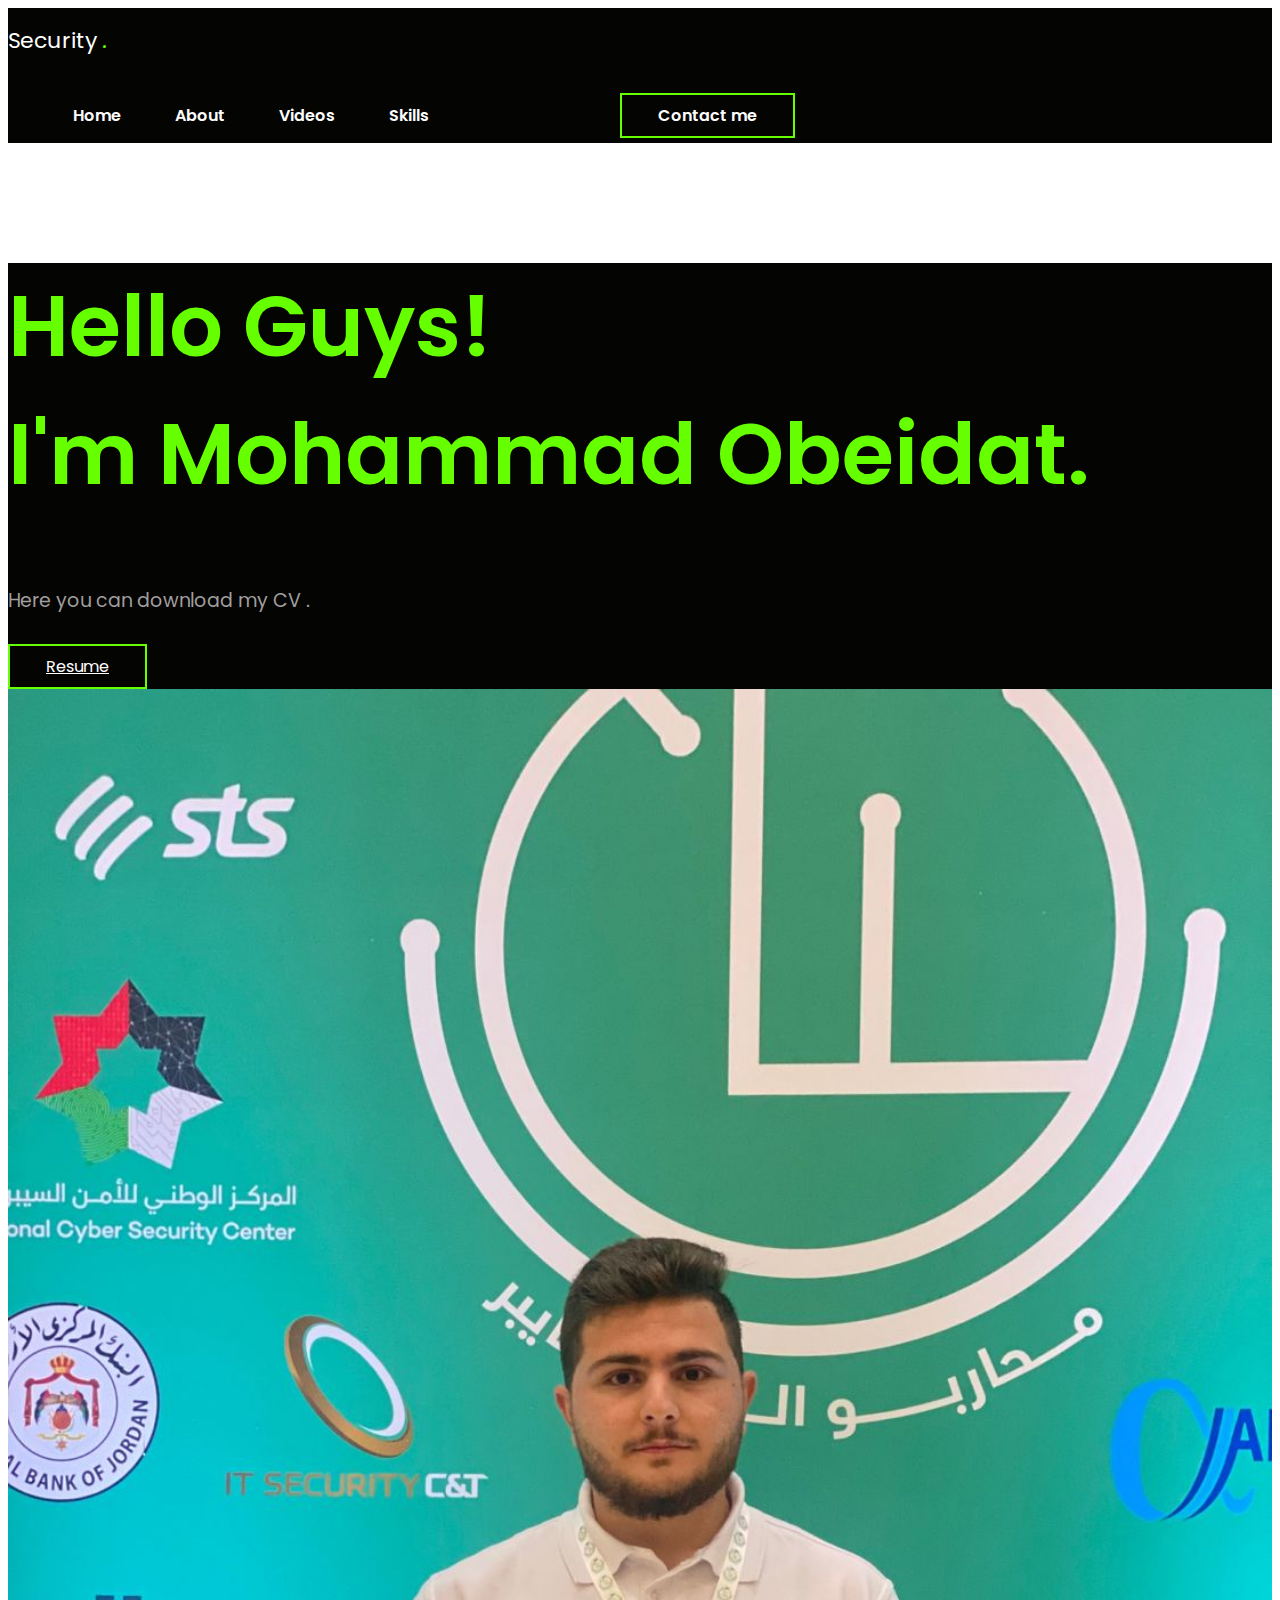
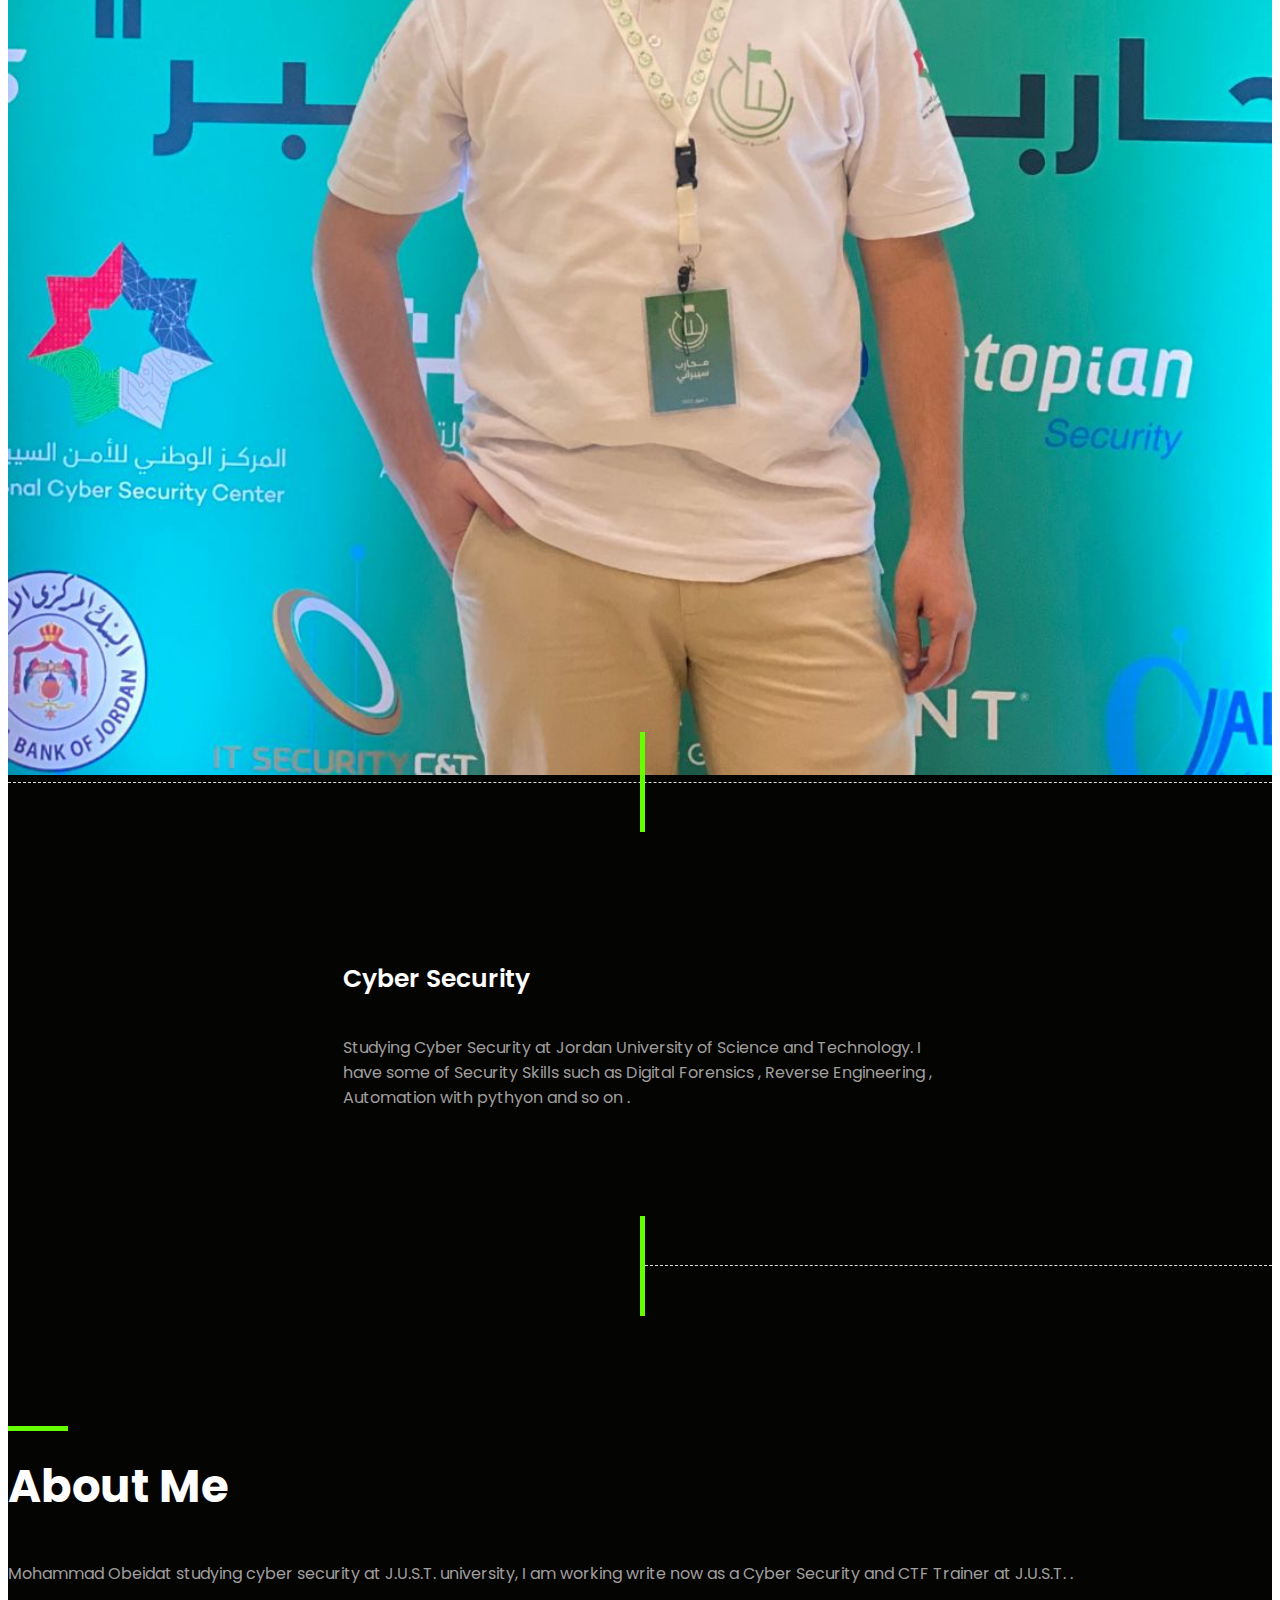
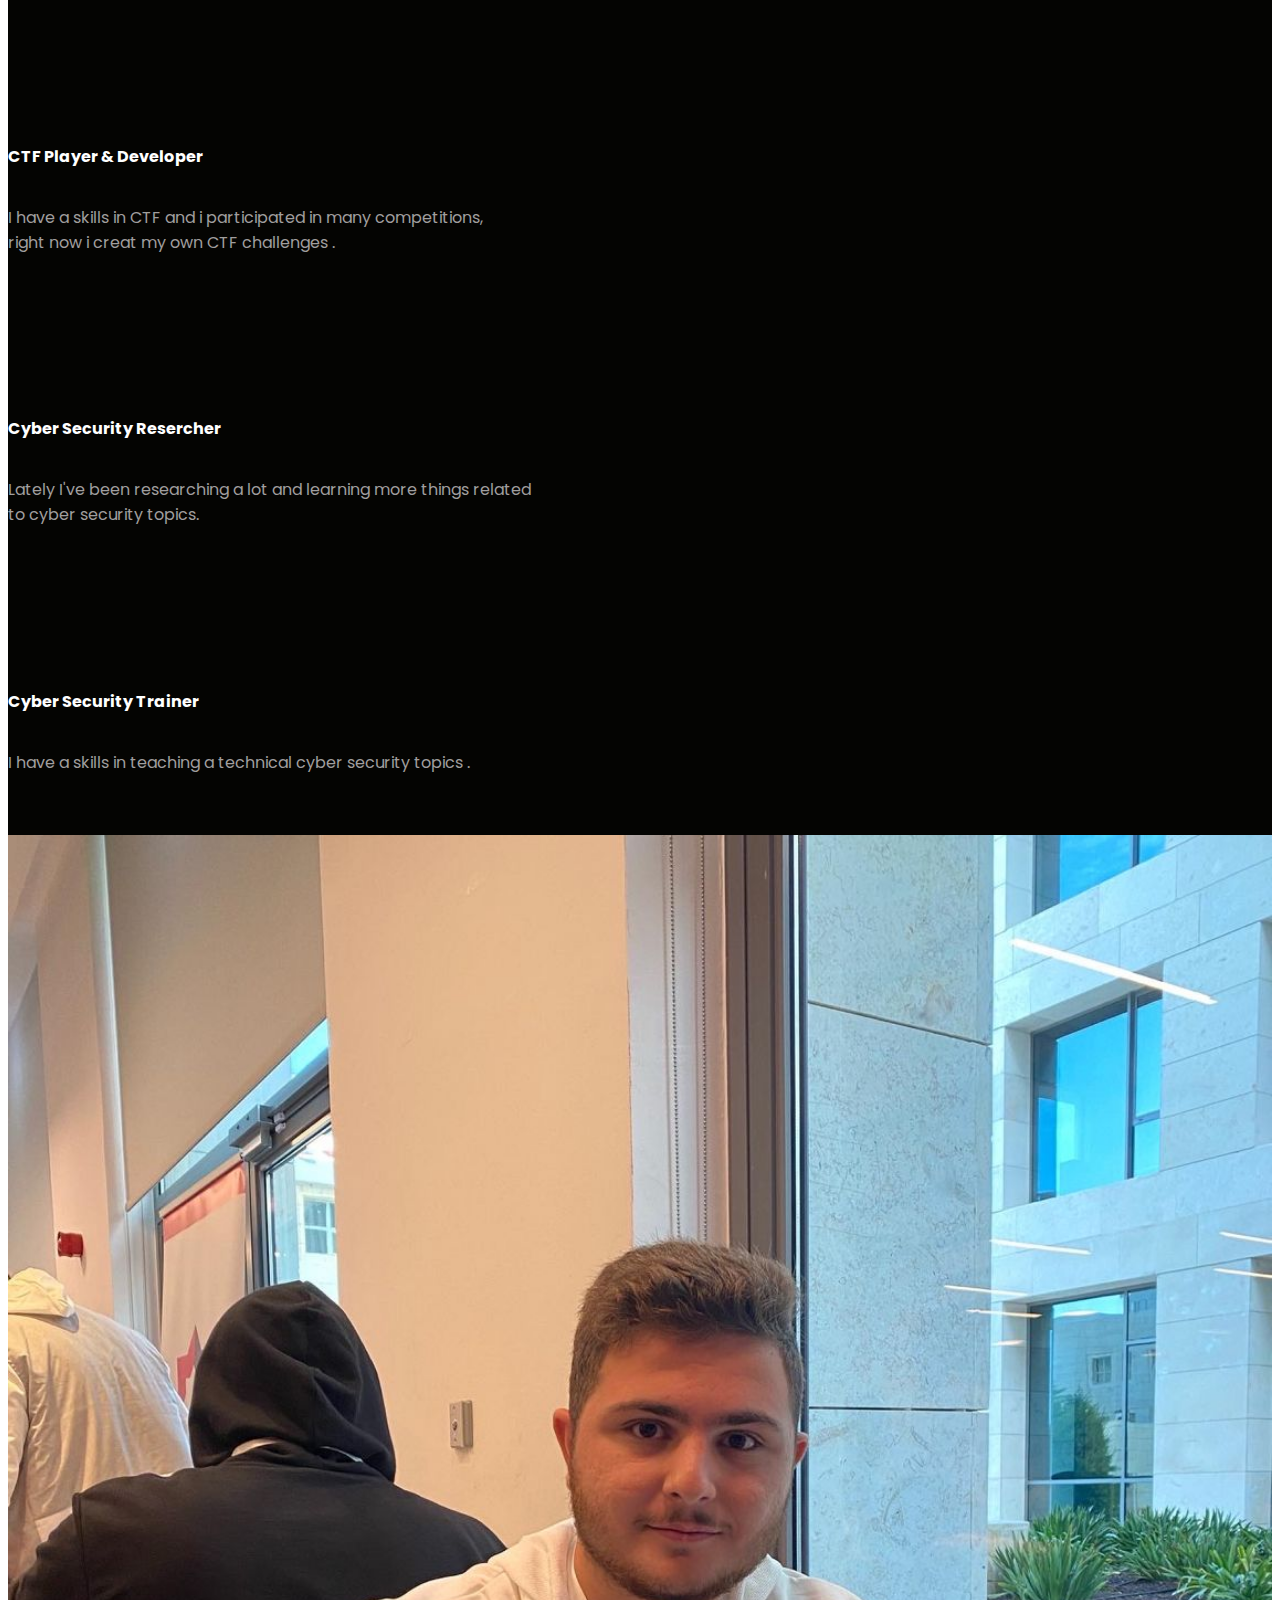
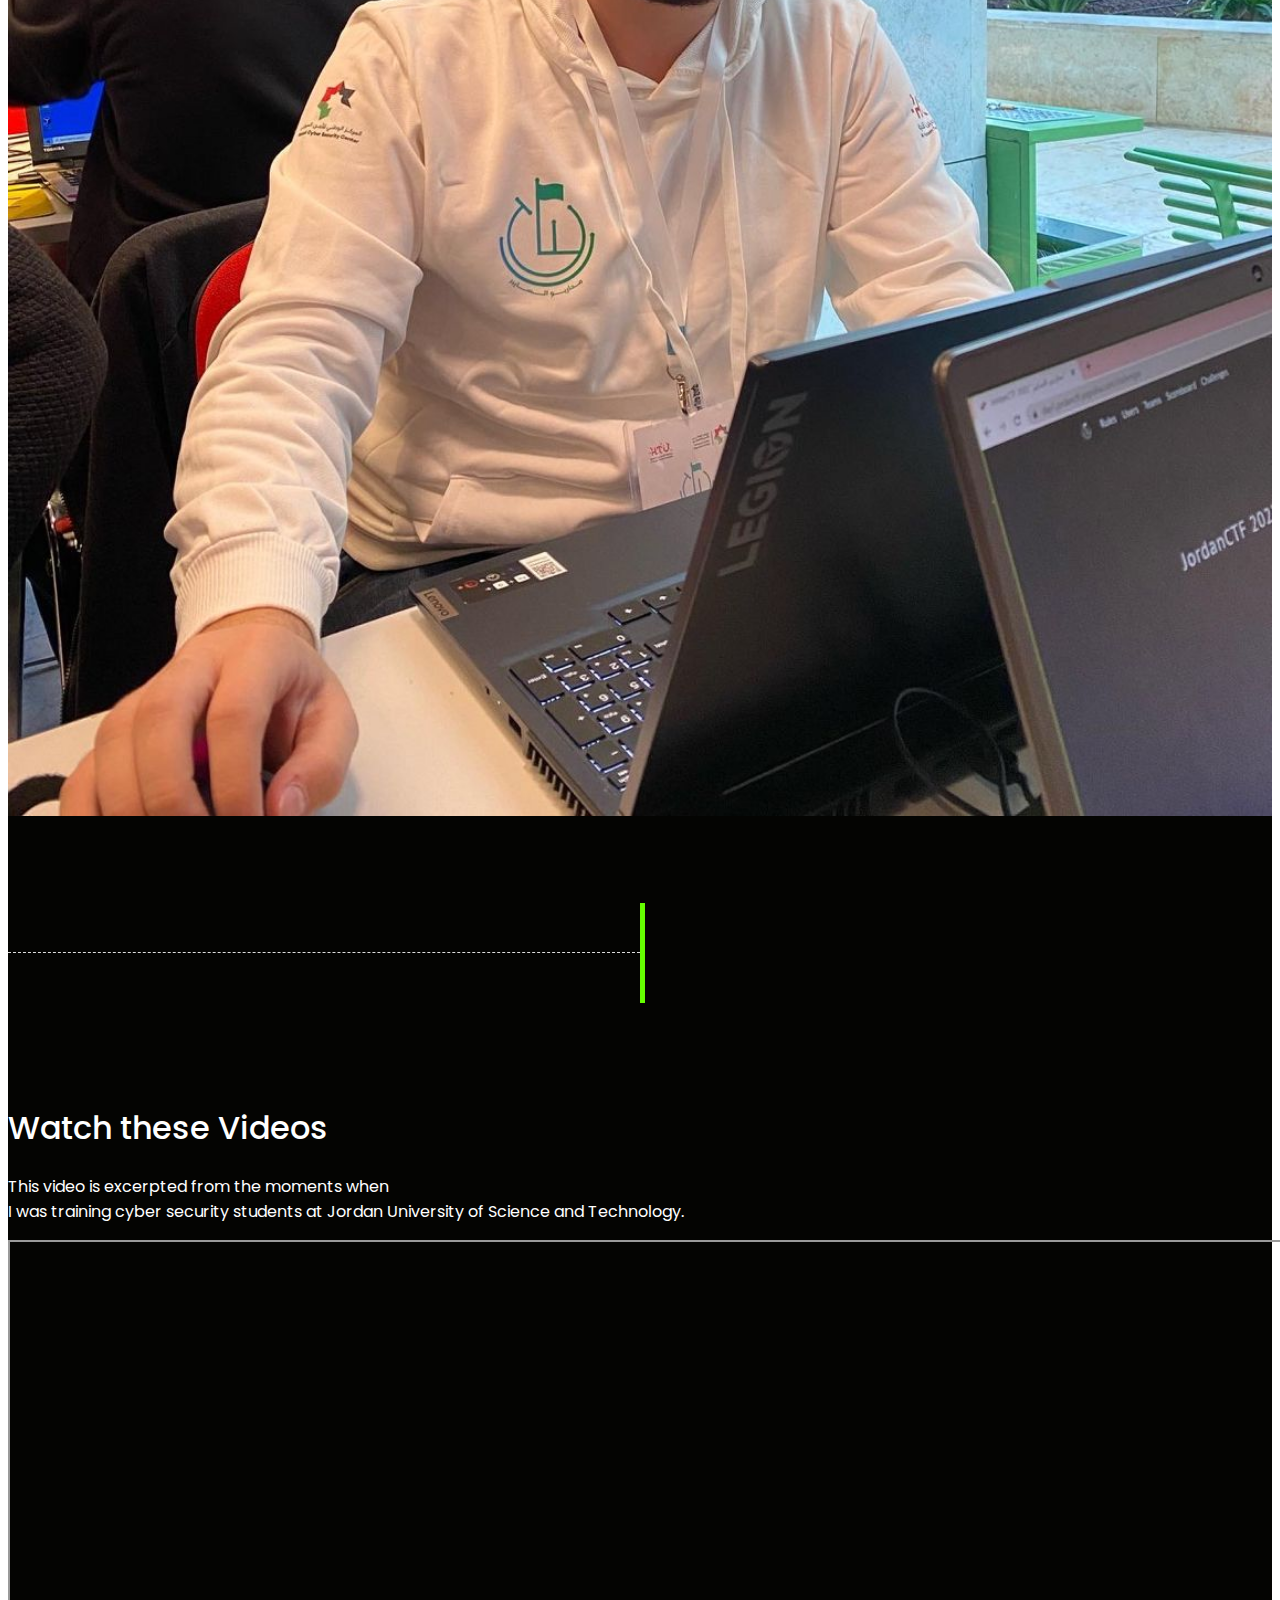
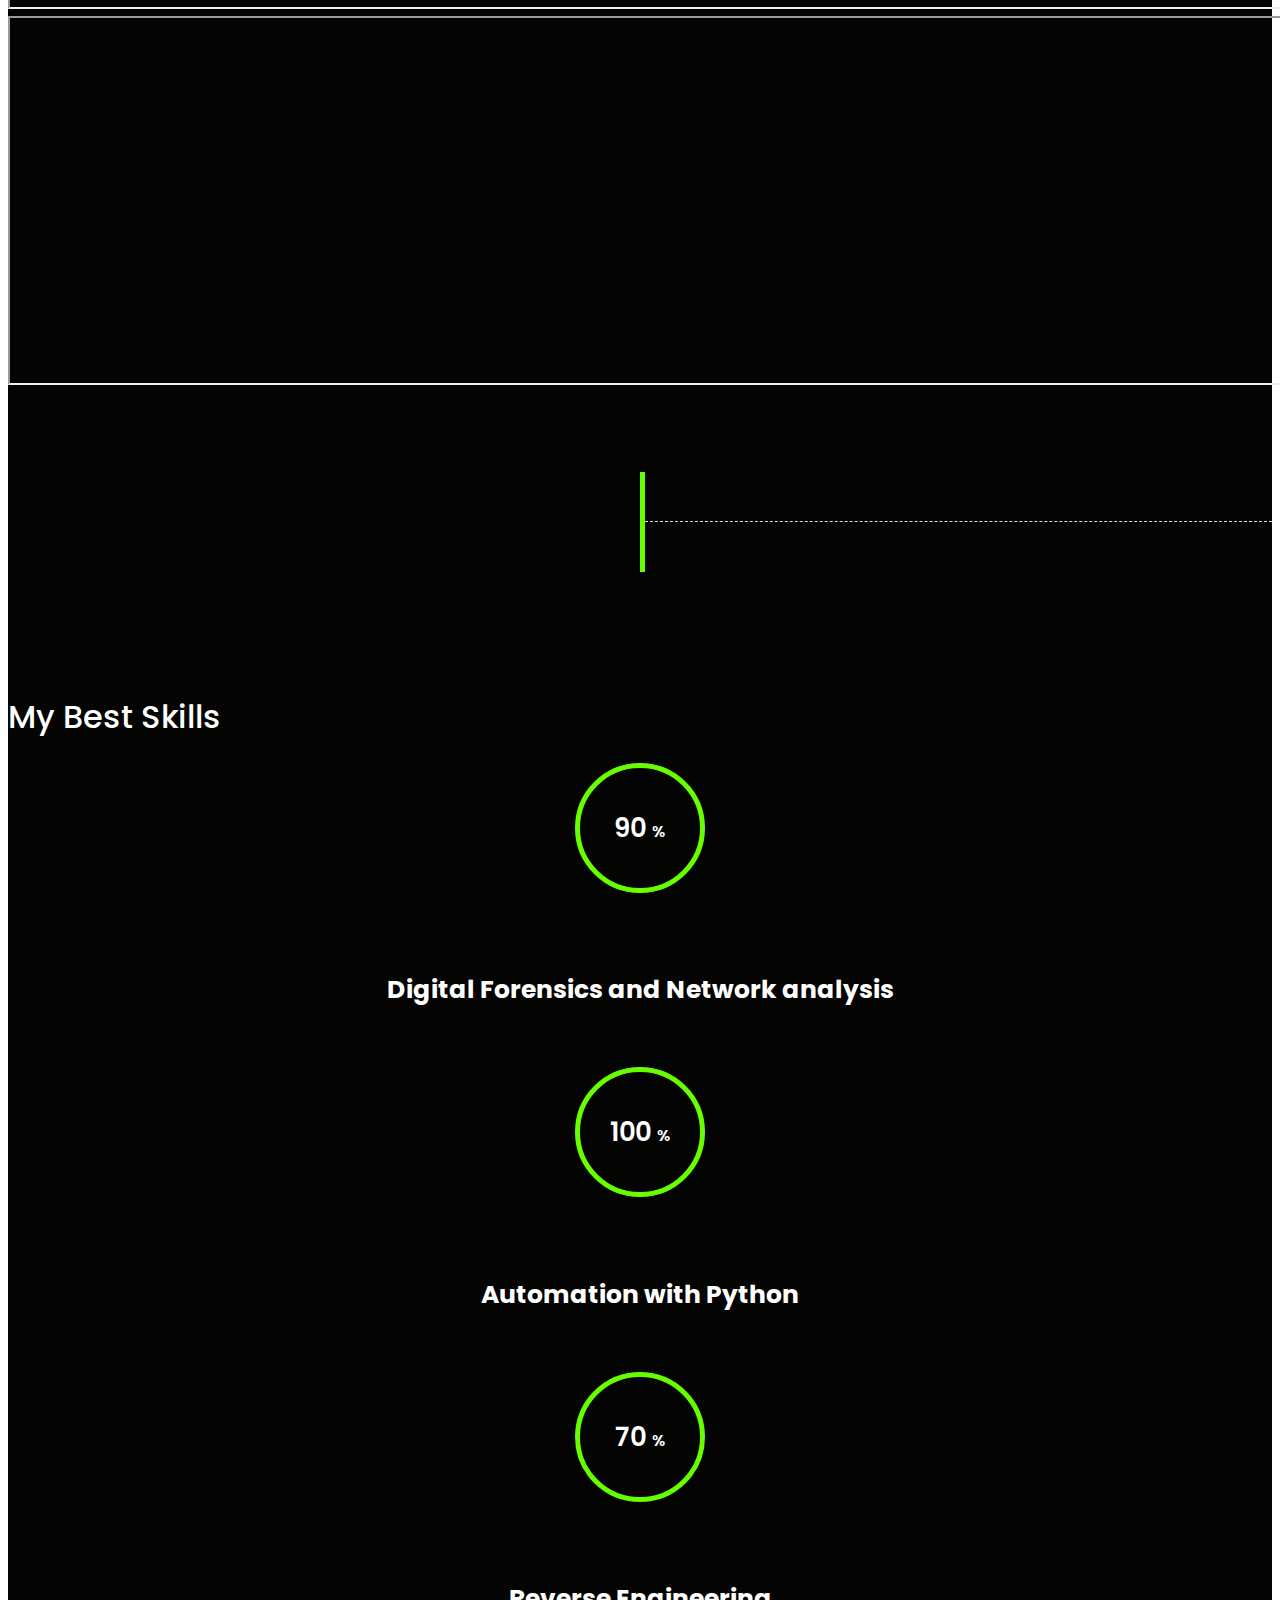
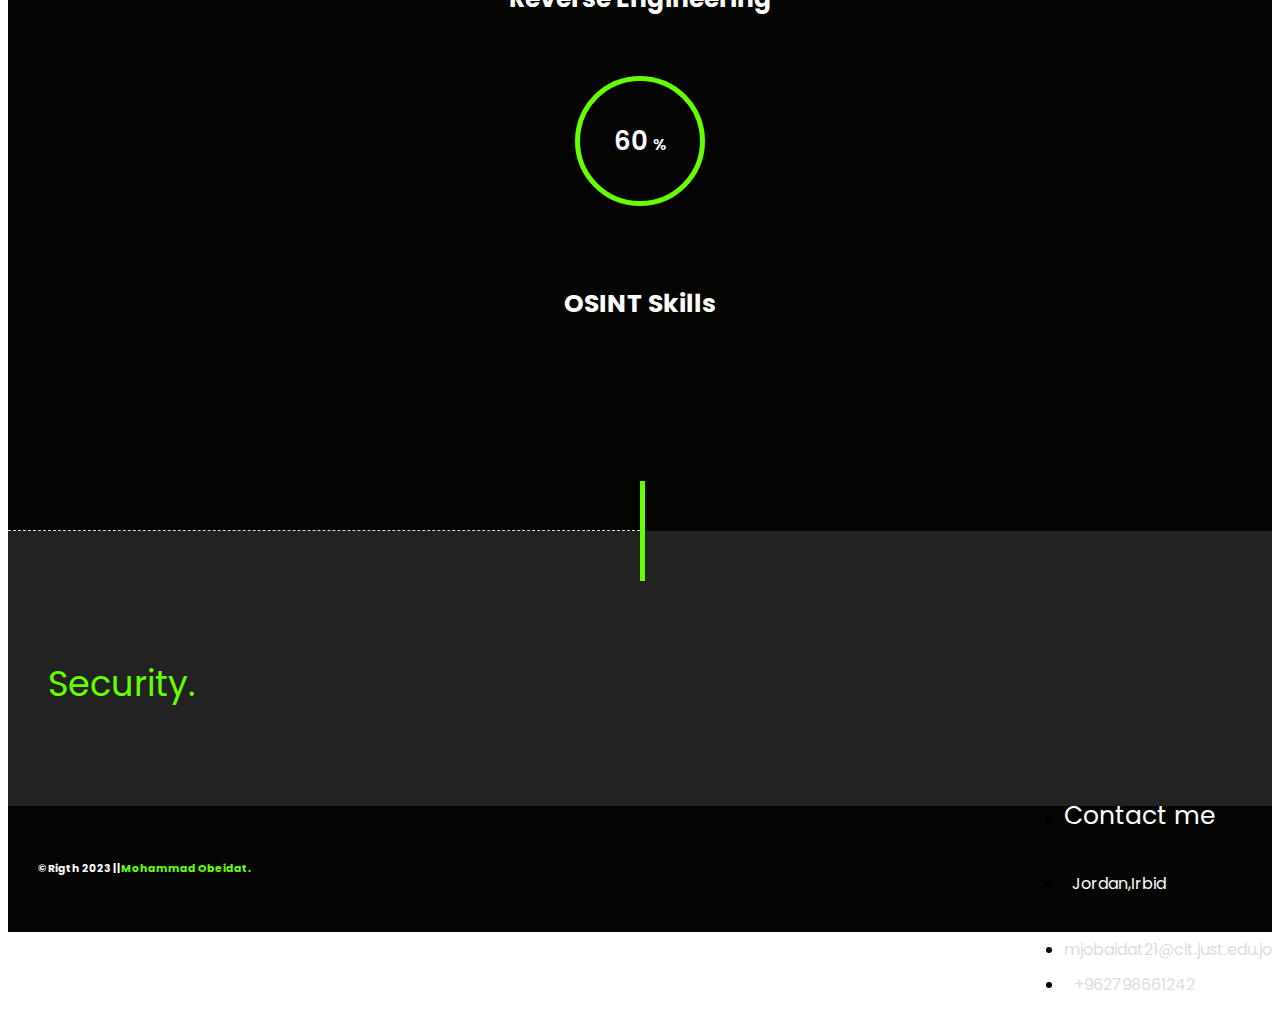
==== My_Prof/index.html @ c14ceedd "Add files via upload" ====
<!doctype html>
<html lang="en">

<head>
    <!-- Required meta tags -->
    <meta charset="utf-8">
    <meta name="viewport" content="width=device-width, initial-scale=1">

    <!-- Bootstrap CSS -->
    <link rel="stylesheet" href="https://stackpath.bootstrapcdn.com/bootstrap/5.0.0-alpha1/css/bootstrap.min.css" integrity="sha384-r4NyP46KrjDleawBgD5tp8Y7UzmLA05oM1iAEQ17CSuDqnUK2+k9luXQOfXJCJ4I" crossorigin="anonymous">
    <!-- foogle font  -->
    <link href="https://fonts.googleapis.com/css2?family=Poppins:ital,wght@0,200;0,300;0,400;0,500;0,600;0,700;0,800;0,900;1,200;1,300;1,400;1,500;1,600;1,700;1,800&display=swap" rel="stylesheet">
    <!-- font awesome -->
    <link rel="stylesheet" href="https://pro.fontawesome.com/releases/v5.10.0/css/all.css" integrity="sha384-AYmEC3Yw5cVb3ZcuHtOA93w35dYTsvhLPVnYs9eStHfGJvOvKxVfELGroGkvsg+p" crossorigin="anonymous" />



    <!-- custom link -->
    <link rel="stylesheet" href="style.css">
    <title>Mo.profile</title>

</head>

<body>
    <!-- header -->
    <header class="sticky-top">
        <div class="container header">
            <div class="row">
                <div class="col d-flex justify-content-between">
                    <!-- nav brand  -->
                    <div class="nav-logo"> <a class="logo" href="#"> Security <i>.</i></a></div>
                    <!-- nav items  -->
                    <div class="header-menu  ">
                        <ul class="menu-items items">
                            <li><a href="#1">Home</a></li>
                            <li><a href="#2">About</a></li>
                            <li><a href="#3">Videos </a></i>
                            <li><a href="#4">Skills </a></i>
                               
                            </li>
        
                            <li> <a href="https://www.facebook.com/mohammad.jihad.560/"><i class="fab fa-facebook" aria-hidden="true"></i></a> </li>
                            <li> <a href="https://www.linkedin.com/in/mohammad-obeidat-5a5a28229/"><i class="fab fa-linkedin" aria-hidden="true"></i></a> </li>
                            <li><a href="https://www.instagram.com/m7mmd_obeidat03/"><i class="fab fa-instagram" aria-hidden="true"></i></a></li>
                            <li> <a class="btn hd-btn btn-outline-dark" href="#5">Contact me</a></li>
                        </ul>
                    </div>
                </div>
            </div>
        </div>
    </header>

    <!-- banner section  -->
    <section class=" banner">
        <div class="container">
            <div class="row" id="1">
                <div class="col-lg-8">
                    <div class="banner-title">
                        <h1>Hello Guys! <br>I'm Mohammad Obeidat.</h1>
                        <p>Here you can download my CV . <br></p>
                        <a class="btn btn-outline-dark hd-btn" href="Obeidat.pdf">Resume</a>
                    </div>
                </div>
                <div class="col-lg-4">
                    <div class="banner-img">
                        <img src="MO.NCSC.jpg" alt="">
                    </div>
                </div>
            </div>
        </div>
    </section>

    <!-- features  -->
    <section class="section-1">
        <div class="container">

            <div class="row">
                
                </div>
                <div class="col-lg-4 " style="margin: auto;width: 50%;padding: 10px;">
                    <div class="features-item text-center">
                        <div class="frs-icon">
                            <span><i class="fas fa-lock"></i></span>
                        </div>
                        <div class="features-cocntent">
                            <h3>Cyber Security</h3>
                            <p>Studying Cyber Security at Jordan University of Science and Technology. I have some of Security Skills such as Digital Forensics , Reverse Engineering , Automation with pythyon and so on .</p>
                        </div>
                    </div>
                </div>
            </div>

        </div>
    </section>
    <!-- About images  -->
    <section class="section-2">
        <div class="container">
            <div class="row">
                <div class="col-lg-6">
                    <div class="about-content">
                        <div class="about-title" id="2">
                            <h1>About Me</h1>
                            <p>Mohammad Obeidat studying cyber security at J.U.S.T. university, I am working write now as a Cyber Security and CTF Trainer at J.U.S.T.  .</p>
                        </div>
                        <div class="about-intro">
                            <div class="about-intro-item">
                                <div class="intro-icon float-left">
                                    <span><i class="fas fab fa-flag"></i></span>
                                </div>
                                <h4>CTF Player & Developer </h4>
                                <p>I have a skills in CTF and i participated in many competitions,  <br>right now i creat my own CTF challenges .</p>
                            </div>
                            <div class="about-intro-item">
                                <div class="intro-icon float-left">
                                    <span><i class="fas fab fa-search "></i></span>
                                </div>
                                <h4>Cyber Security Resercher</h4>
                                <p>Lately I've been researching a lot and learning more things related   <br>to cyber security topics.</p>
                            </div>
                            <div class="about-intro-item">
                                <div class="intro-icon float-left">
                                    <span><i class="fas fab fa-chalkboard-teacher"></i></span>
                                </div>
                                <h4>Cyber Security Trainer </h4>
                                <p>I have a skills in teaching a technical cyber security topics .<br></p>
                            </div>
                        </div>
                    </div>

                </div>
                <div class="col-lg-6">
                    <div class="about-img">
                        <img src="AboutMe_pic.jpg" alt="">
                    </div>
                </div>
            </div>
        </div>
    </section>

    <!-- About video  -->
    <section class="section-3">
        <div class="container">
            <div class="row">
                <div class="col-lg-12">
                    <div class="video-title text-center pb-5">
                        <h1 class="display-5 pb-3" id="3">Watch these Videos</h1>
                        <p>This video is excerpted from the moments when  <br> I was training cyber security students at Jordan University of Science and Technology.</p>
                    </div>
                </div>
                <div class="col-lg-12">
                    
                        <iframe  width="220" height="345" src="https://www.youtube.com/embed/_9OHmGnjV7Y" style="margin: auto;width: 100%;padding: 10px;">
                        </iframe>
                        <br>
                        
                        <iframe  width="220" height="345" src="https://www.youtube.com/embed/iQI8S6s0uZU"style="margin: auto;width: 100%;padding: 10px;" >
                        </iframe>
                        
            
                    </div>
                </div>
            </div>
        </div>
    </section>

    <!-- My skills -->
    <section class="section-4">
        <div class="container">
            <div class="row">
                <div class="col">
                    <div class="skill-title text-center">
                        <h1 class="display-5 pb-3"id="4">My Best Skills</h1>
                       
                    </div>
                </div>
                <div class="row">
                    <div class="col">
                        <div class="skills-items pt-5 d-flex">
                            <div class="item-box">
                                <div class="count-item">
                                    <span>90 <span>%</span></span>
                                </div>
                                <h6>Digital Forensics and Network analysis</h6>
                            </div>
                            <div class="item-box">
                                <div class="count-item">
                                    <span>100 <span>%</span></span>
                                </div>
                                <h6>Automation with Python</h6>
                            </div>
                            <div class="item-box">
                                <div class="count-item">
                                    <span>70 <span>%</span></span>
                                </div>
                                <h6>Reverse Engineering</h6>
                            </div>
                            <div class="item-box">
                                <div class="count-item">
                                    <span>60 <span>%</span></span>
                                </div>
                                <h6>OSINT Skills</h6>
                            </div>
                        </div>
                    </div>
                </div>
            </div>
        </div>
    </section>

    
    <!-- footer  -->
    <section class="section-10" id="5">
        <div class="container">
            <div class="row">
                <div class="col-lg-3">
                    <div class="social-link">
                        <ul>
                            <li>Security.</li>
                            
                            <li>
                                <ul class="d-flex">
                                    <a href="https://www.facebook.com/mohammad.jihad.560/"><li><i class="fab fa-facebook" aria-hidden="true"></i></li></a>
                                    <a href="https://www.instagram.com/m7mmd_obeidat03/"><li><i class="fab fa-instagram" aria-hidden="true"></i></li></a>
                                    <a href="https://www.linkedin.com/in/mohammad-obeidat-5a5a28229/"><li><i class="fab fa-linkedin" aria-hidden="true"></i></li></a>
                                </ul>
                            </li>
                        </ul>
                    </div>
                </div>
                <div class="col-lg-3" style="float:right;margin-top: 5px;">
                    <div class="touch-link">
                        <ul>
                            <li><a href="#">Contact me</a></li>
                            <li>
                                <div class="location">
                                    <div class="icon"><span><i class="fas fa-location-arrow"></i></span></div>
                                    <div class="location-content">
                                        <p>Jordan,Irbid</p>
                                    </div>
                                </div>
                            </li>
                            <li>
                                <div class="email">
                                    <div class="icon"><span><i class="far fa-envelope"></i></span></div>
                                    <div class="email-content">
                                        <a href="mailto:mjobaidat21@cit.just.edu.jo">mjobaidat21@cit.just.edu.jo</a>
                                    </div>
                                </div>
                            </li>
                            <li>
                                <div class="call">
                                    <div class="icon"><span><i class="fas fa-phone-volume"></i></span></div>
                                    <div class="call-content">
                                        <a href="tel:+962798661242">+962798661242</a>
                                    </div>
                                </div>
                            </li>
                        </ul>
                    </div>
                </div>
                
                </div>
                
                </div>
            </div>
        </div>
    </section>

    <section class="section-11">
        <div class="container">
            <div class="row">
                <div class="col">
                    <div class="footer-title text-center">
                        <h6>©Rigth 2023 ||<span>Mohammad Obeidat.</span> </h6>
                    </div>
                </div>
            </div>
        </div>
    </section>

    <!-- Optional JavaScript -->
    <!-- Popper.js first, then Bootstrap JS -->
    <script src="https://cdn.jsdelivr.net/npm/popper.js@1.16.0/dist/umd/popper.min.js" integrity="sha384-Q6E9RHvbIyZFJoft+2mJbHaEWldlvI9IOYy5n3zV9zzTtmI3UksdQRVvoxMfooAo" crossorigin="anonymous"></script>
    <script src="https://stackpath.bootstrapcdn.com/bootstrap/5.0.0-alpha1/js/bootstrap.min.js" integrity="sha384-oesi62hOLfzrys4LxRF63OJCXdXDipiYWBnvTl9Y9/TRlw5xlKIEHpNyvvDShgf/" crossorigin="anonymous"></script>
</body>

</html>
---- My_Prof/style.css ----
body,
h1,
h2,
h3,
h4,
h5,
h6,
p,
span,
a {
    font-family: 'Poppins', sans-serif;
}

h1,
h2,
h3,
h4,
h5,
h6 {
    color: #fff !important;
}

p,
span {
    color: #a09e9e;
}

.font-color {
    color: #65FF00;
    color: #ceff1a;
    background: #040402;
}

img {
    width: 100%;
}
/* header  */

header {
    background: #040402;
}

.nav-logo {}

.logo {
    padding: 15px 0;
    display: inline-block;
    font-size: 22px;
    color: #fff;
    text-decoration: none;
}

.logo i {
    color: #65FF00;
    font-size: 23px;
    display: inline-block;
}

.logo:hover {
    color: #fff !important;
}

a.navnbar-brand {}

.header-menu {}

.header-menu ul {
    list-style: none;
    margin-bottom: 0;
}

.header-menu ul li {
    display: inline;
    position: relative;
}

.header-menu ul li a {
    text-decoration: none;
    display: inline-block;
    padding: 15px 25px;
    font-size: 16px;
    font-weight: 600;
    color: #fff;
    transition: .5s;
}

.header-menu ul li a:hover {
    color: #65FF00;
}

.header-menu ul li:hover ul {
    opacity: 1;
    visibility: visible;
}

.header-menu ul li ul {
    position: absolute;
    top: 210%;
    left: 0px;
    width: 260px;
    background: #111;
    padding: 0;
    opacity: 0;
    visibility: hidden;
    transition: .5s;
}

.header-menu ul li .drop-menu li {}

.header-menu ul li .drop-menu li a {
    padding: 12px 29px;
    display: block;
}

.header-menu ul li :nth-last-child() a {}

.hd-btn {
    display: inline-block !important;
    padding: 8px 36px !important;
    border: 2px solid #65FF00 !important;
    border-color: #65FF00;
    color: #fff !important;
    font-size: 16px !important;
    transition: .5s;
}

.hd-btn:hover {
    background: #65FF00 !important;
    color: #fff !important;
    border: 2px solid #65FF00 !important;
}
/* banner section  */

.banner {
    background: #040402;
    border-bottom: 1px dashed #ddd;
    position: relative;
}

.banner::after {
    content: "";
    width: 5px;
    height: 100px;
    position: absolute;
    bottom: -50px;
    left: 50%;
    background: #65ff00;
    z-index: 1;
}

.banner-title {
    margin-top: 120px;
}

.banner-title h1 {
    color: #65FF00 !important;
    font-size: 85px;
    font-weight: 600;
}

.banner-title p {
    padding: 10px 0;
    color: #a09e9e;
    font-size: 19px;
}
/* features  */

.section-1 {
    padding: 130px 0;
    background: #040402;
    position: relative;
}

.section-1::before {
    content: "";
    position: absolute;
    bottom: 0;
    right: 0;
    width: 50%;
    height: 1px;
    border-bottom: 1px dashed #ddd;
}

.section-1::after {
    content: "";
    width: 5px;
    height: 100px;
    position: absolute;
    bottom: -50px;
    left: 50%;
    background: #65ff00;
    z-index: 1;
}

.features-item {
    margin: 0 19px;
}

.frs-icon {}

.frs-icon span {
    font-size: 40px;
    color: #65ff00 !important;
}

.features-cocntent {}

.features-cocntent h3 {
    padding: 12px 0;
    color: #ddd;
    font-size: 25px;
    font-weight: 600;
}

.features-cocntent p {
    color: #a09e9e;
}
/* About images  */

.section-2 {
    padding: 130px 0;
    background: #040402;
    position: relative;
}

.about-content {}

.about-title {
    padding-bottom: 40px;
    position: relative;
}

.about-title h1 {
    font-size: 45px;
    padding-top: 27px;
    padding-bottom: 10px;
}

.about-title::before {
    content: "";
    position: absolute;
    top: 0;
    left: 0;
    width: 60px;
    height: 5px;
    background: #65FF00;
}

.section-2::before {
    content: "";
    position: absolute;
    bottom: 0;
    left: 0;
    width: 50%;
    height: 1px;
    border-bottom: 1px dashed #ddd;
}

.section-2::after {
    content: "";
    width: 5px;
    height: 100px;
    position: absolute;
    bottom: -50px;
    left: 50%;
    background: #65ff00;
    z-index: 1;
}

.about-title p {
    color: #a09e9e;
}

.about-intro {}

.about-intro-item {
    margin-bottom: 60px;
}

.intro-icon {
    height: 80px;
    width: 100px;
}

.intro-icon span {
    color: #65ff00 !important;
    font-size: 40px;
}

.about-intro-item h4 {
    padding-bottom: 15px;
}

.about-intro-item p {
    color: #a09e9e;
}
/* About video  */

.section-3 {
    padding: 130px 0;
    background: #040402;
    position: relative;
}

.section-3::before {
    content: "";
    position: absolute;
    bottom: 0;
    right: 0;
    width: 50%;
    height: 1px;
    border-bottom: 1px dashed #ddd;
}

.section-3::after {
    content: "";
    width: 5px;
    height: 100px;
    position: absolute;
    bottom: -50px;
    left: 50%;
    background: #65ff00;
    z-index: 1;
}

.video-title h1 {
    font-weight: 500;
}

.about-video {
    width: 950px;
    margin: auto;
    position: relative;
}

.about-video:hover::before {
    opacity: 1;
    visibility: visible;
}

.about-video::before {
    content: "";
    position: absolute;
    top: 0;
    left: 0;
    width: 100%;
    height: 100%;
    background: #04040273;
    opacity: 0;
    visibility: hidden;
    transition: .5s;
}

.about-video:hover .video-icon span {
    transform: scale(1.6);
}

.about-video img {}

.video-icon {
    text-align: center;
    position: absolute;
    left: 50%;
    top: 40%;
}

.video-icon span {
    font-size: 60px;
    color: #65ff00;
    transform: scale(1.2);
    transition: .5s;
    display: block;
}
/* My skills  */

.section-4 {
    background: #040402;
    padding: 150px 0;
    position: relative;
}

.section-4::before {
    content: "";
    position: absolute;
    bottom: 0;
    left: 0;
    width: 50%;
    height: 1px;
    border-bottom: 1px dashed #ddd;
}

.section-4::after {
    content: "";
    width: 5px;
    height: 100px;
    position: absolute;
    bottom: -50px;
    left: 50%;
    background: #65ff00;
    z-index: 1;
}

.skill-title h1 {
    font-weight: 500;
}

.skills-items {}

.item-box {
    flex: 1;
    text-align: center;
}

.item-box h6 {
    padding-top: 20px;
    font-size: 25px;
}

.count-item {
    width: 120px;
    height: 120px;
    line-height: 120px;
    border-radius: 50%;
    margin: auto;
    border: 5px solid #65ff00;
}

.count-item span {
    font-size: 26px;
    font-weight: 600;
}

.count-item span span {
    font-size: 16px;
}
/* service section  */

.section-5 {
    padding: 130px 0;
    background: #040402;
    position: relative;
}

.section-5::before {
    content: "";
    position: absolute;
    bottom: 0;
    right: 0;
    width: 50%;
    height: 1px;
    border-bottom: 1px dashed #ddd;
}

.section-5::after {
    content: "";
    width: 5px;
    height: 100px;
    position: absolute;
    bottom: -50px;
    left: 50%;
    background: #65ff00;
    z-index: 1;
}

.service-box {
    text-align: center;
    background: #111;
    margin-top: 50px;
    padding: 10px 0;
    transition: .5s;
}

.service-box:hover {
    background: #65FF00;
    transform: translateY(-15px);
}

.service-box:hover .service-icon span,
p,
span {
    color: #fff;
}

.service-box:hover::before {
    opacity: 0;
}

.service-box:hover::after {
    opacity: 0;
}

.top-bar {
    position: relative;
}

.top-bar::before {
    content: "";
    position: absolute;
    top: -8px;
    left: 0;
    width: 50%;
    height: 8px;
    background: #65FF00;
    transition: .5s;
}

.top-bar::after {
    content: "";
    position: absolute;
    top: -8px;
    left: -8px;
    width: 8px;
    height: 50%;
    background: #65FF00;
    transition: .5s;
}

.bottom-bar {
    position: relative;
}

.bottom-bar::before {
    content: "";
    position: absolute;
    bottom: -8px;
    right: 0;
    width: 50%;
    height: 8px;
    background: #65FF00;
    transition: .5s;
}

.bottom-bar::after {
    content: "";
    position: absolute;
    bottom: -8px;
    right: -8px;
    width: 8px;
    height: 50%;
    background: #65FF00;
    transition: .5s;
}

.service-box .service-icon span {
    padding: 13px 0;
    display: block;
    font-size: 40px;
    color: #65ff00;
}

.service-box h3 {
    padding-bottom: 20px;
}

.service-box span {
    padding: 10px 0;
    display: block;
    font-size: 25px;
}
/* our portfolio  */

.section-6 {
    padding: 130px 0;
    background: #040402;
    position: relative;
}

.section-6::before {
    content: "";
    position: absolute;
    bottom: 0;
    left: 0;
    width: 50%;
    height: 1px;
    border-bottom: 1px dashed #ddd;
}

.section-6::after {
    content: "";
    width: 5px;
    height: 100px;
    position: absolute;
    bottom: -50px;
    left: 50%;
    background: #65ff00;
    z-index: 1;
}

.protfolio-items {
    text-align: center;
    background: #111;
    transition: .5s;
    padding-top: 25px;
    padding-bottom: 40px;
}

.protfolio-items:hover {
    background: #65FF00;
    transform: translateY(-12px);
}

.protfolio-items:hover .portfolio-content p {
    color: #fff;
}

.protfolio-items:hover::before {
    opacity: 0;
}

.protfolio-items:hover::after {
    opacity: 0;
}

.portfolio-content {}

.portfolio-content h3 {}

.portfolio-content p {
    padding: 6px 0;
    color: #a09e9e;
}

.portfolio-img {
    width: 290px;
    margin: auto;
}

.portfolio-img img {}
/* grid section  */

.section-7 {
    padding: 130px 0;
    background: #040402;
    position: relative;
}

.section-7::before {
    content: "";
    position: absolute;
    bottom: 0;
    right: 0;
    width: 50%;
    height: 1px;
    border-bottom: 1px dashed #ddd;
}

.section-7::after {
    content: "";
    width: 5px;
    height: 100px;
    position: absolute;
    bottom: -50px;
    left: 50%;
    background: #65ff00;
    z-index: 1;
}

.grid-title {}

.grid-title h1 {}

.grid-title ul {
    list-style: none;
    margin-top: 25px;
}

.grid-title ul li {
    display: inline-block;
    color: #a09e9e;
    padding: 10px 20px;
    font-size: 20px;
    transition: .5s;
    cursor: pointer;
}

.grid-title ul li:hover {
    color: #fff;
}

.grid-img {
    position: relative;
    margin-bottom: 50px !important;
}

.grid-img:hover .grid-content {
    opacity: 1;
    visibility: visible;
}

.grid-content {
    position: absolute;
    top: 0;
    left: 0;
    width: 100%;
    height: 100%;
    background: #65ff007d;
    text-align: center;
    transition: .5s;
    opacity: 0;
    visibility: hidden;
}

.grid-content h3 {
    position: absolute;
    top: 230px;
    left: 37px;
    font-size: 25px;
}

.grid-content p {
    position: absolute;
    bottom: 36px;
    left: 17%;
}
/* partneres  */

.section-8 {
    padding: 130px 0;
    background: #040402;
    position: relative;
}

.section-8::before {
    content: "";
    position: absolute;
    bottom: 0;
    left: 0;
    width: 50%;
    height: 1px;
    border-bottom: 1px dashed #ddd;
}

.section-8::after {
    content: "";
    width: 5px;
    height: 100px;
    position: absolute;
    bottom: -50px;
    left: 50%;
    background: #65ff00;
    z-index: 1;
}
/* contact  */

.section-9 {
    padding: 130px 0;
    background: #040402;
}

.contact-content {}

.contact-content ul {
    list-style: none;
    padding: 35px 0 14px 0;
    position: relative;
}

.contact-content ul::before {
    content: "";
    position: absolute;
    width: 100%;
    height: 5px;
    background: #f5e9e940;
    top: -5px;
    left: 0;
}

.contact-content ul li {
    display: inline-block;
    color: #fff;
    padding: 0 25px;
    position: relative;
}

.contact-content ul li::before {
    content: attr(data-number);
    position: absolute;
    top: -57px;
    left: 75px;
    width: 37px;
    height: 37px;
    border-radius: 50%;
    background: #373a35;
    text-align: center;
    line-height: 36px;
    z-index: 1;
    font-size: 20px;
    font-weight: 600;
}

.contact-content ul li:nth-child(1)::before {
    content: attr(data-number);
    position: absolute;
    top: -57px;
    left: 75px;
    width: 37px;
    height: 37px;
    border-radius: 50%;
    background: #65ff00;
    text-align: center;
    line-height: 36px;
    z-index: 1;
    font-size: 20px;
    font-weight: 600;
}

.contact-content ul li:nth-child(1)::after {
    content: "";
    position: absolute;
    width: 100px;
    height: 5px;
    top: -40px;
    left: 0;
    background: #65ff00;
}

.contact-form input {
    margin-bottom: 25px;
    font-size: 15px;
    background: transparent;
    border-color: #9b9494;
}

.contact-form input:focus {
    background: transparent;
    border: 1px solid #ddd;
    box-shadow: none;
}

.contact-img {
    position: relative;
    overflow: hidden;
}

.contact-icon {
    position: absolute;
    width: 100%;
    height: 100%;
    bottom: 0px;
    border-radius: 50%;
    bottom: -252px;
    right: -210px;
    background: #65ff0045;
}

.contact-icon span {
    font-size: 55px;
    display: block;
    position: absolute;
    top: 116px;
    left: 172px;
    color: #65ff00;
}
/* footer  */

.section-10 {
    padding-top: 100px;
    padding-bottom: 50px;
    background: #111111ed;
}

.social-link {}

.social-link ul {
    list-style: none;
}

.social-link ul li {
    color: #ddd;
    padding: 10px 0;
}

.social-link ul li:nth-child(1) {
    font-size: 35px;
    color: #65ff00;
}

.touch-link ul li:nth-child(1) a {
    display: block;
    text-decoration: none;
    color: #fff;
    font-size: 25px;
    padding: 20px 0;
}

.social-link ul li ul {
    padding: 0;
    list-style: none;
}

.social-link ul li ul li {
    color: #65ff00 !important;
    font-size: 25px !important;
    padding: 0 10px;
}

.touch-link {}

.touch-link ul {}

.touch-link ul li {}

.touch-link ul li:nth-child(1) a {
    display: block;
    text-decoration: none;
    color: #fff;
    font-size: 25px;
    padding-bottom: 20px;
}

.touch-link ul li a {}

.location {}

.location .icon {
    float: left;
}

.location .icon span {
    margin-right: 8px;
}

.location-content p {
    transition: .5s;
}

.location-content p:hover {
    color: #65FF00;
}

.email {
    padding-bottom: 10px;
}

.email .icon {
    float: left;
}

.email .icon span {
    margin-right: 10px;
}

.email-content a {
    text-decoration: none;
    color: #ddd;
    transition: .5s;
}

.email-content a:hover {
    color: #65FF00;
}

.call {
    padding-bottom: 19px;
}

.call .icon {
    float: left;
}

.call .icon span {
    margin-right: 10px;
}

.call-content a {
    text-decoration: none;
    color: #ddd;
    transition: .5s;
}

.call-content a:hover {
    color: #65FF00;
}

.service-link {}

.service-link ul {
    list-style: none;
}

.service-link ul li {
    padding-bottom: 10px;
}

.service-link ul li:nth-child(1) a {
    font-size: 26px;
    padding: 14px 0 !important;
    display: block;
}

.service-link ul li a {
    text-decoration: none;
    color: #ddd;
    transition: .5s;
}

.service-link ul li a:hover {
    color: #65FF00;
}

.tag-link {}

.tag-link ul {
    list-style: none;
}

.tag-link ul li {
    padding: 5px 5px;
    display: inline-block;
    border: 1px solid #ddd;
    margin: 5px 2px;
    transition: .5s;
}

.tag-link ul li:nth-child(1) {
    border: none;
    padding: 0;
    margin: 0;
}

.tag-link ul li:nth-child(1):hover {
    border: none;
}

.tag-link ul li:nth-child(1) a {
    font-size: 26px;
    padding: 14px 0 !important;
    display: block;
}

.tag-link ul li a {
    text-decoration: none;
    color: #ddd;
    transition: .5s;
}

.tag-link ul li a:hover {
    color: #65FF00;
}

.tag-link ul li:hover {
    border: 1px solid #65FF00;
}

.section-11 {
    padding: 30px;
    background: #040402;
}

.footer-title h6 {}

.footer-title h6 span {
    color: #65FF00;
}
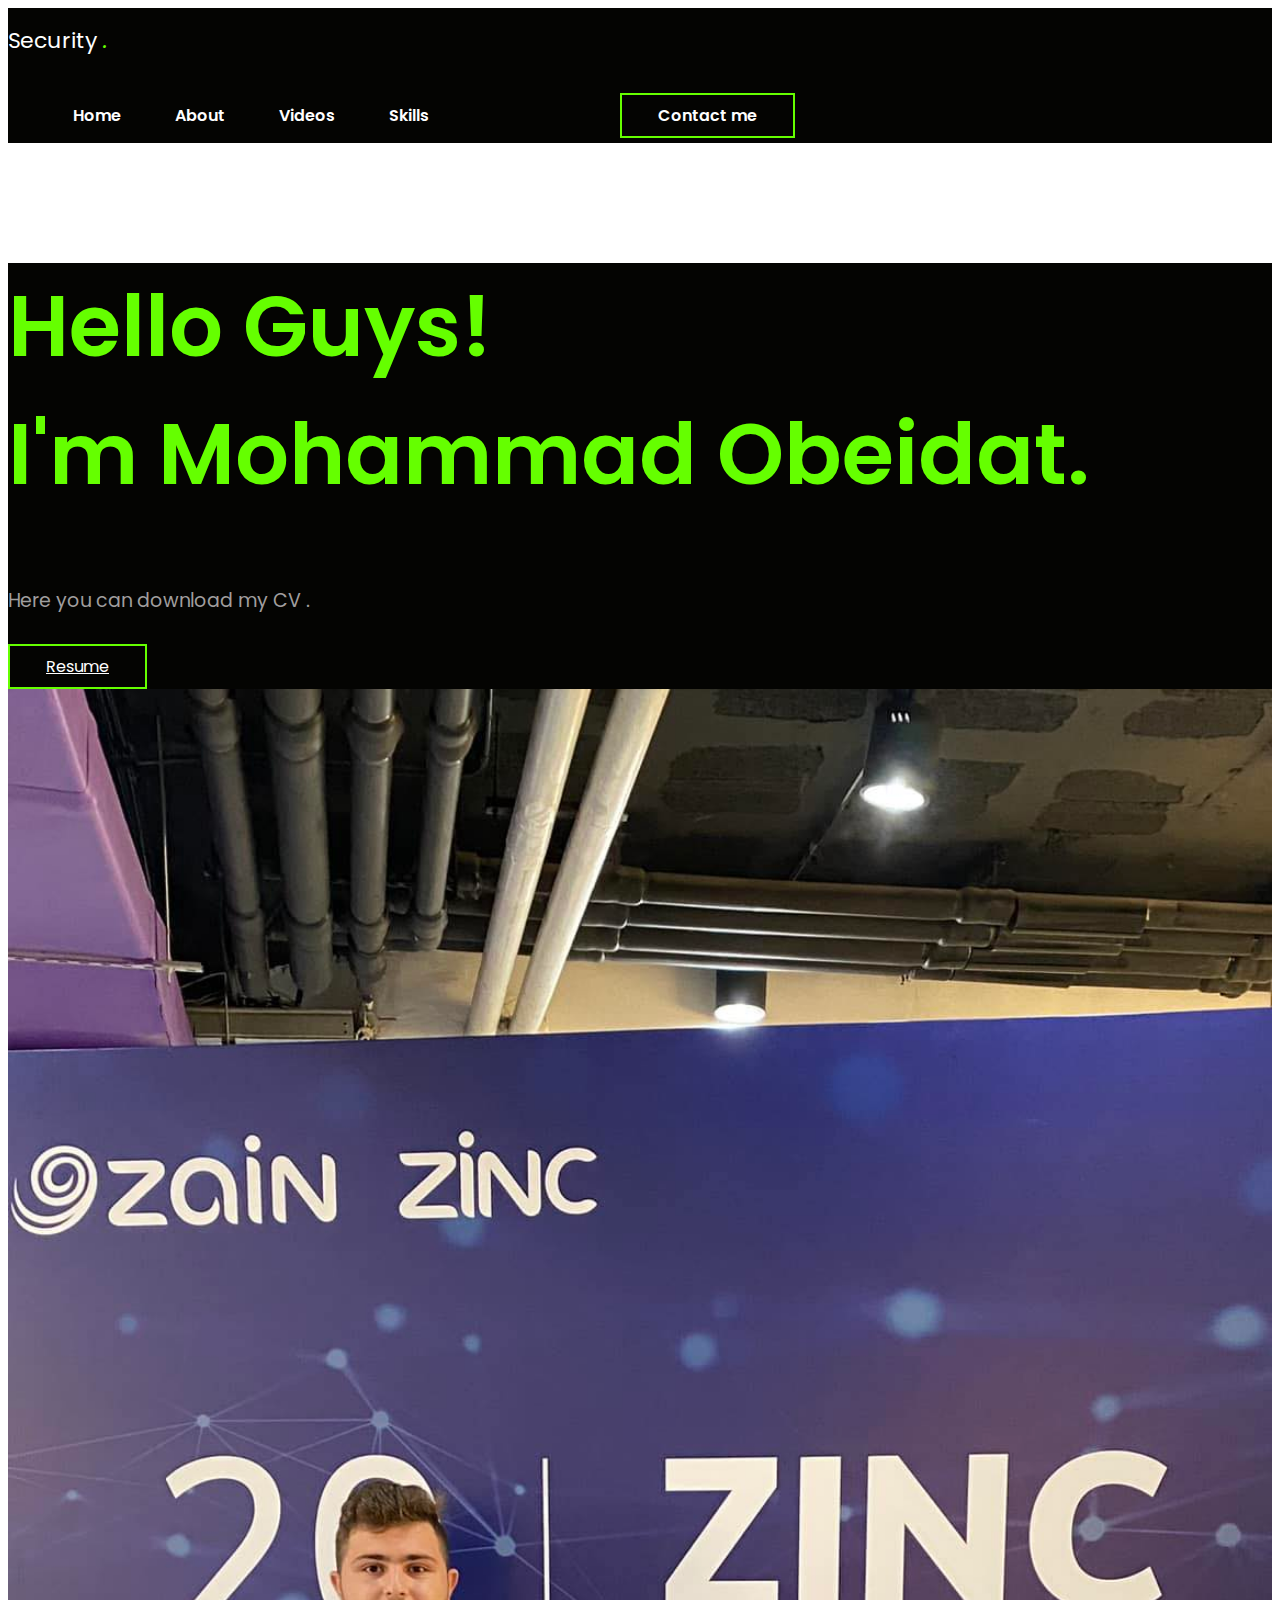
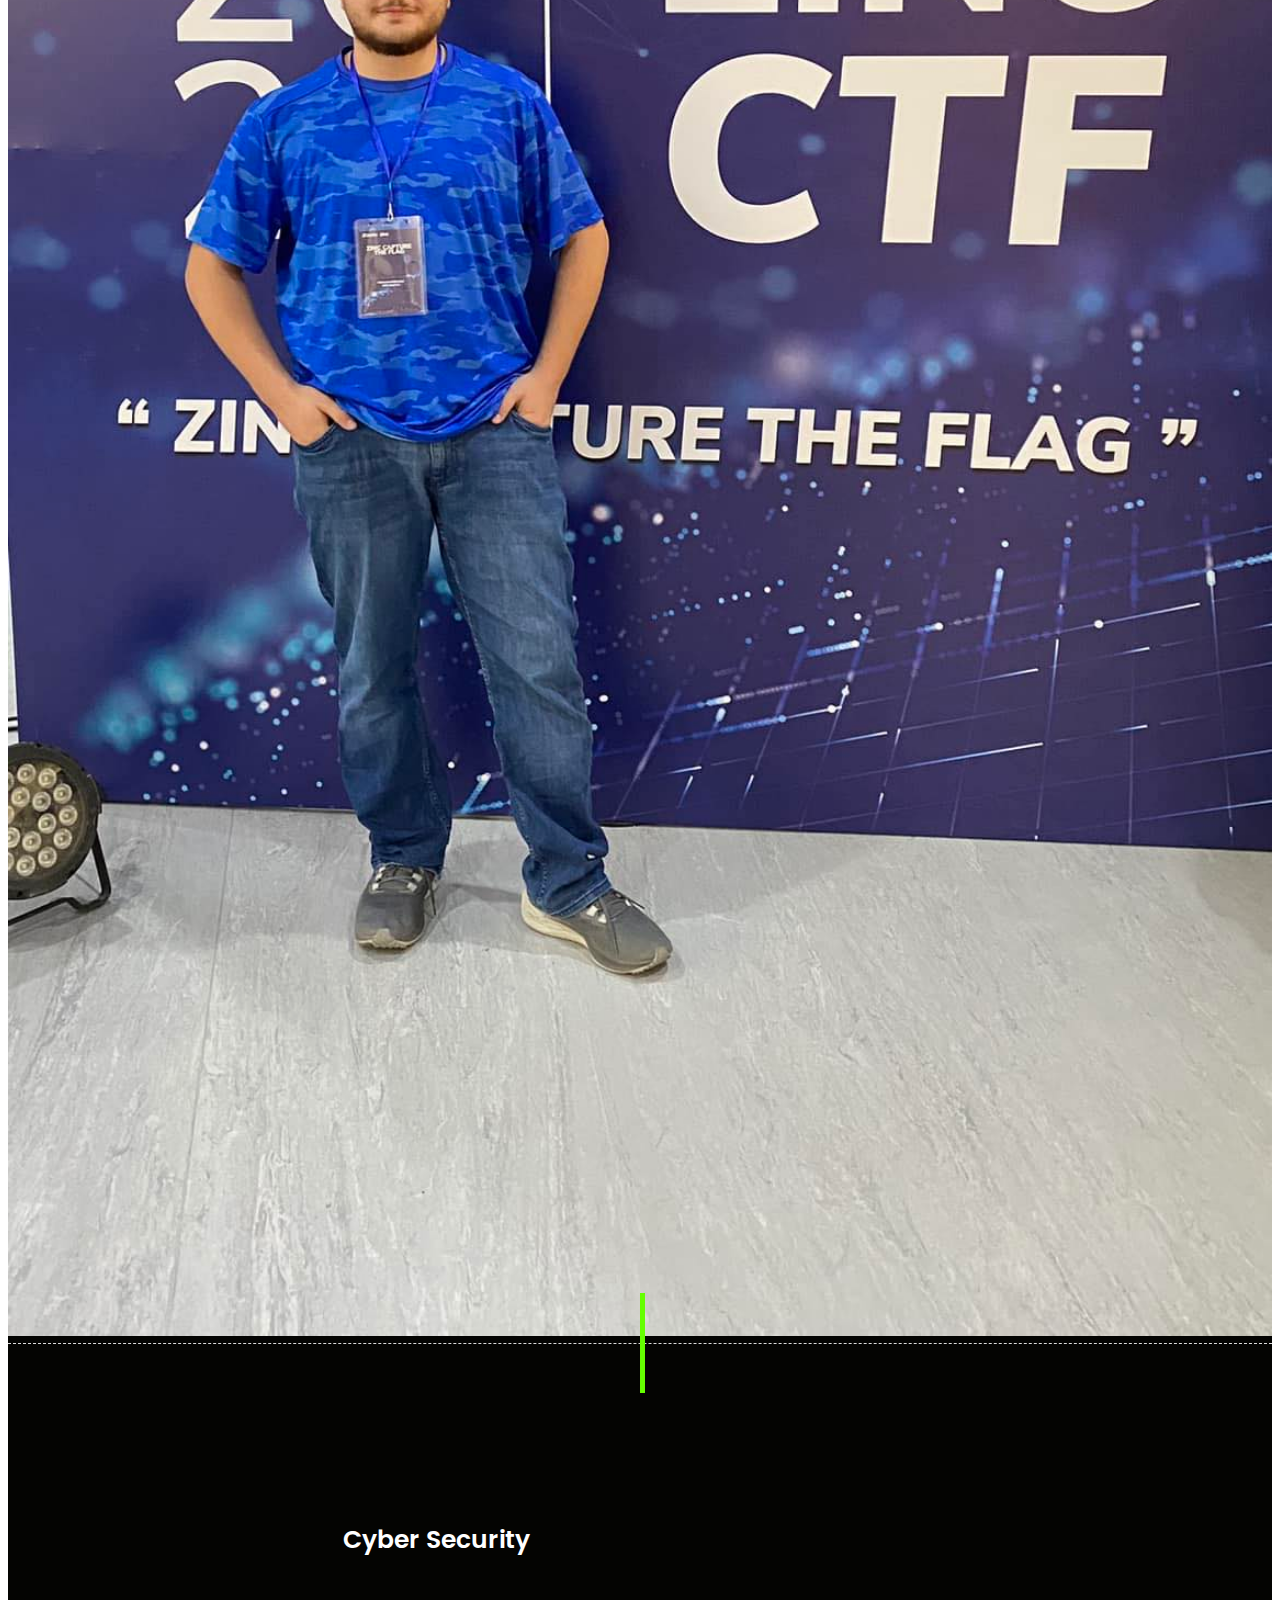
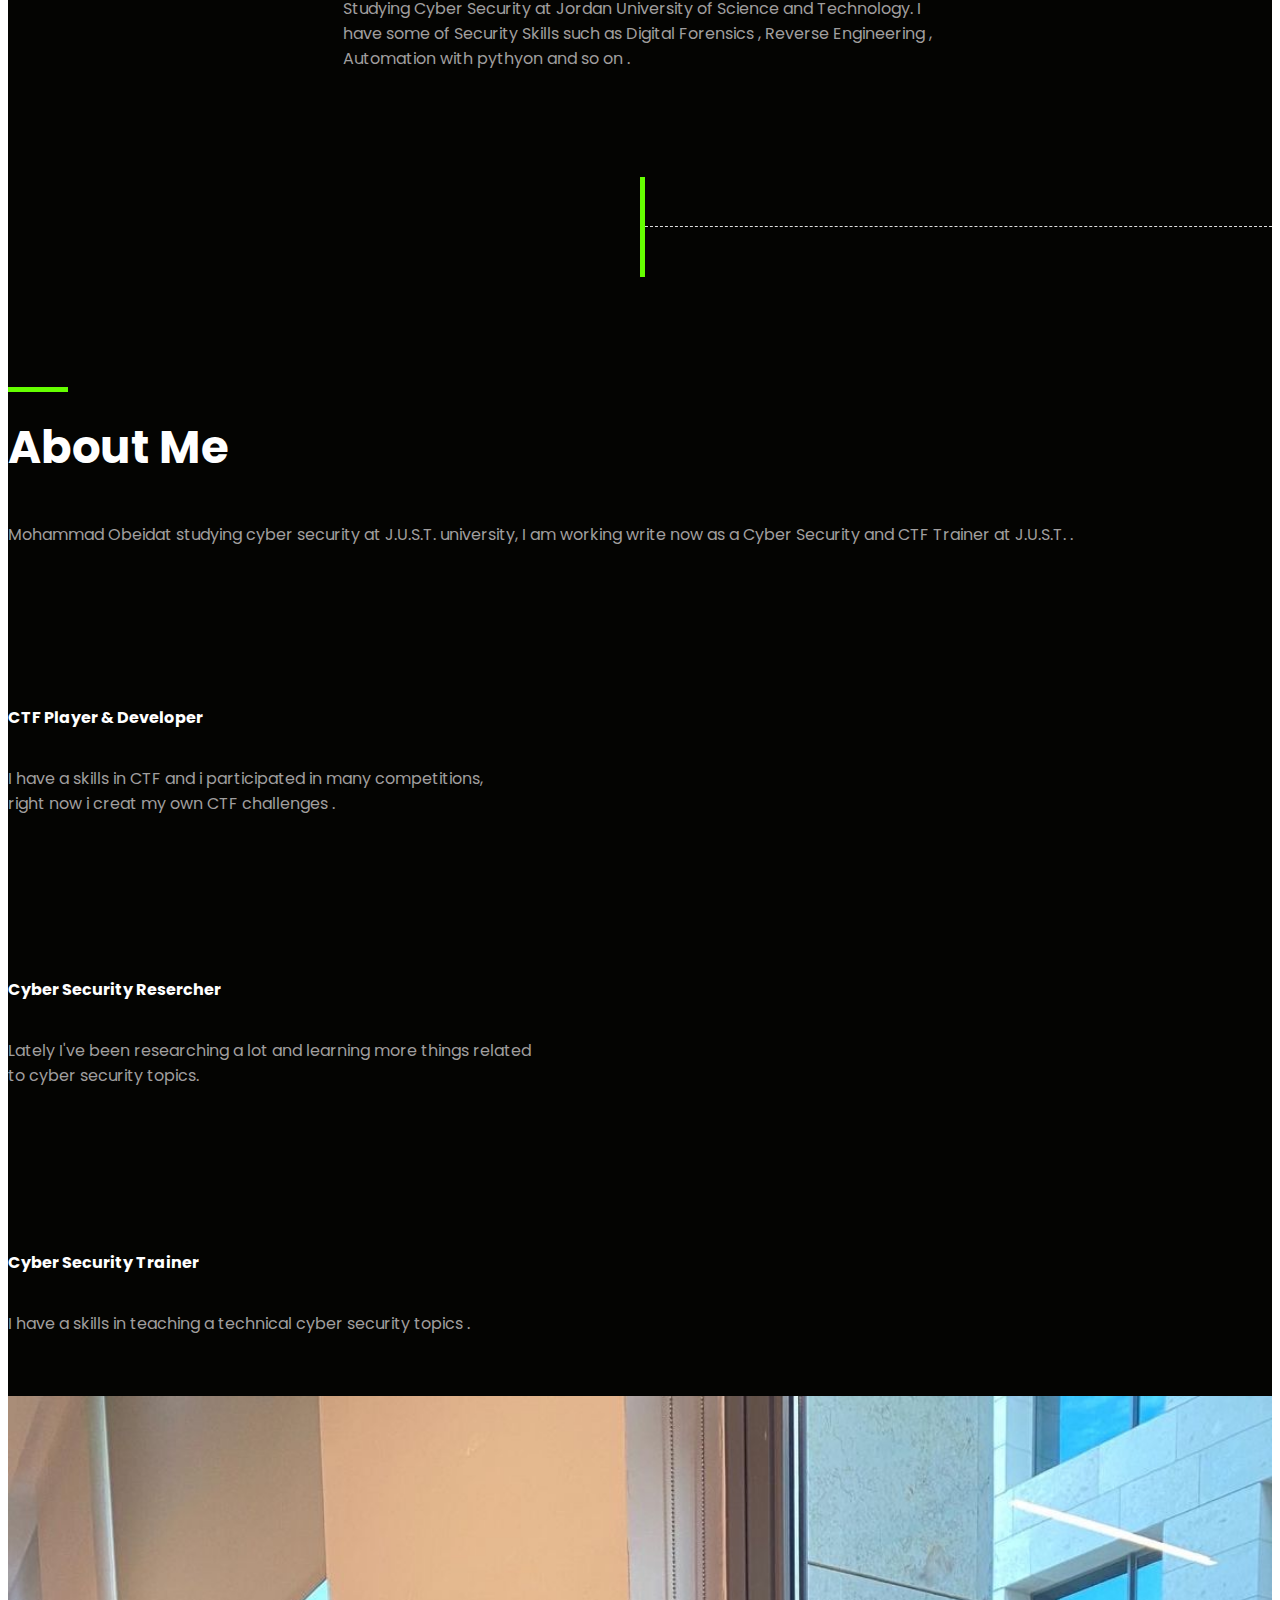
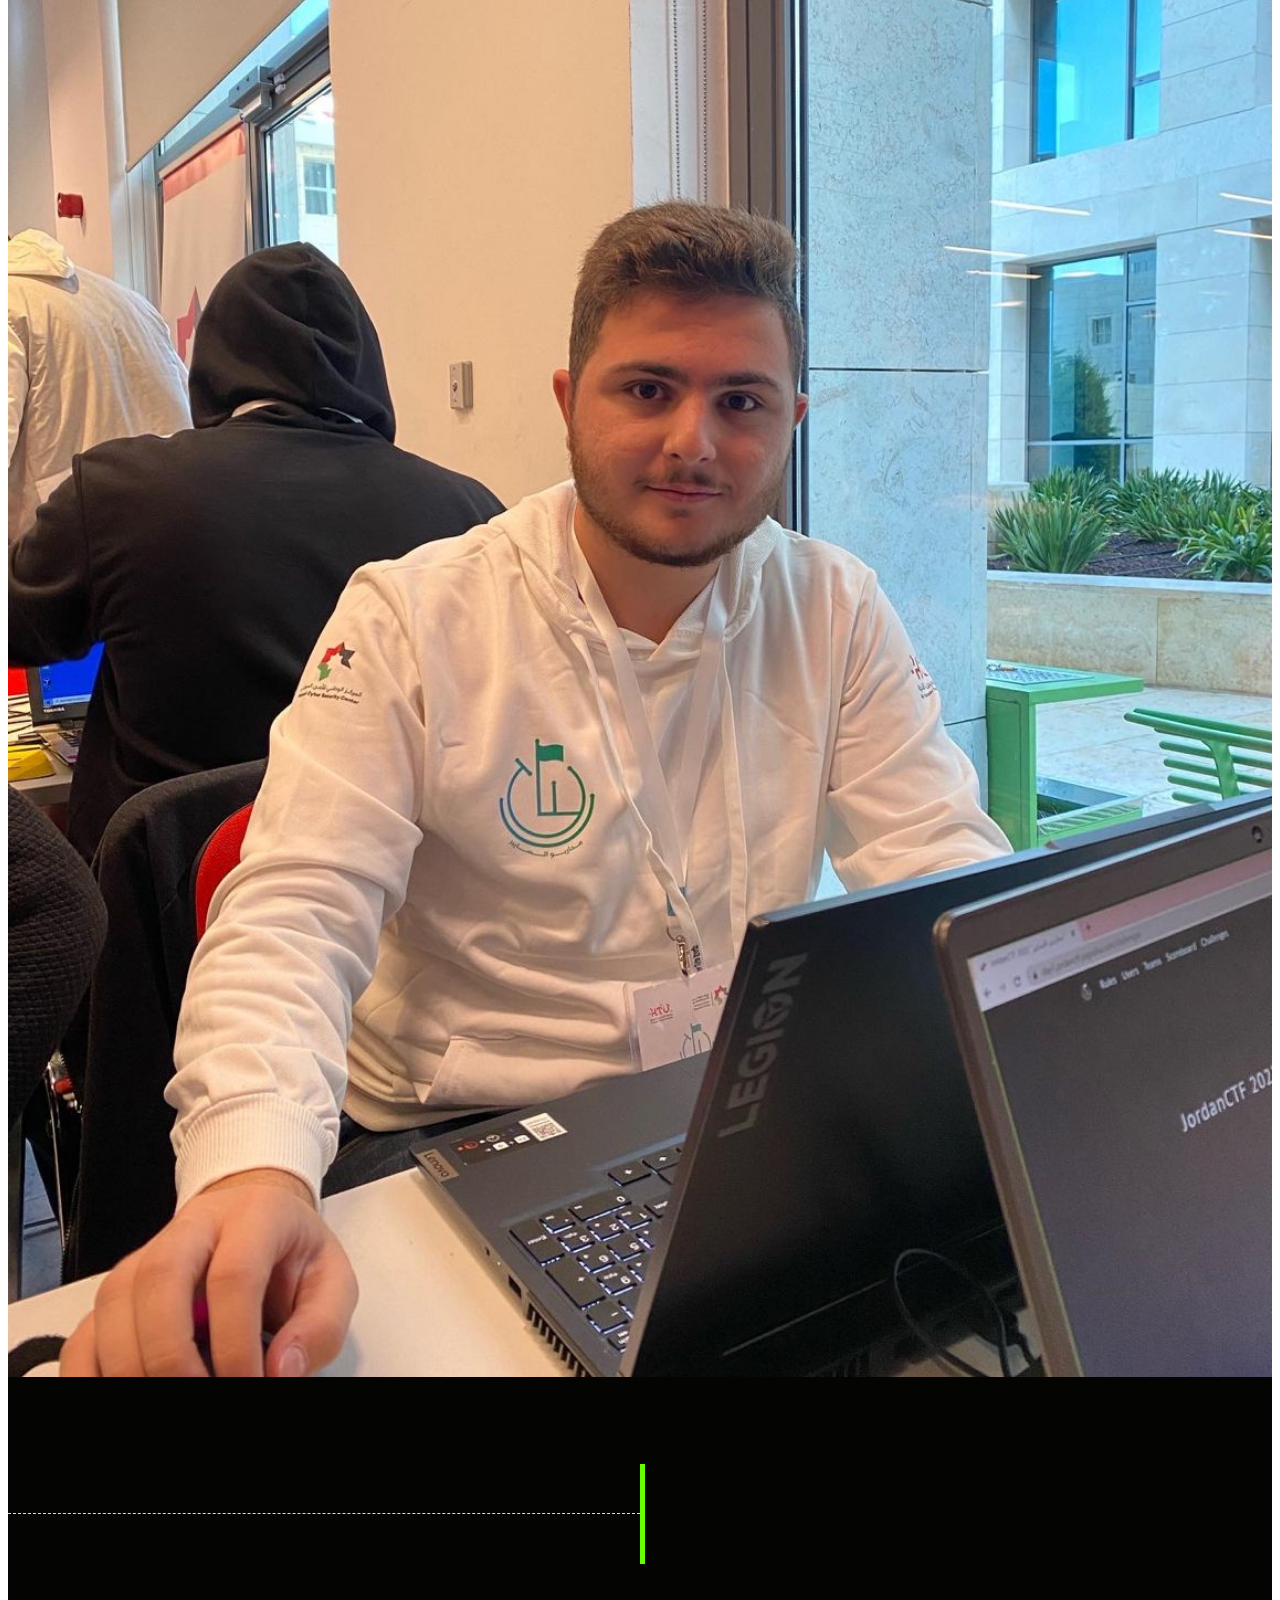
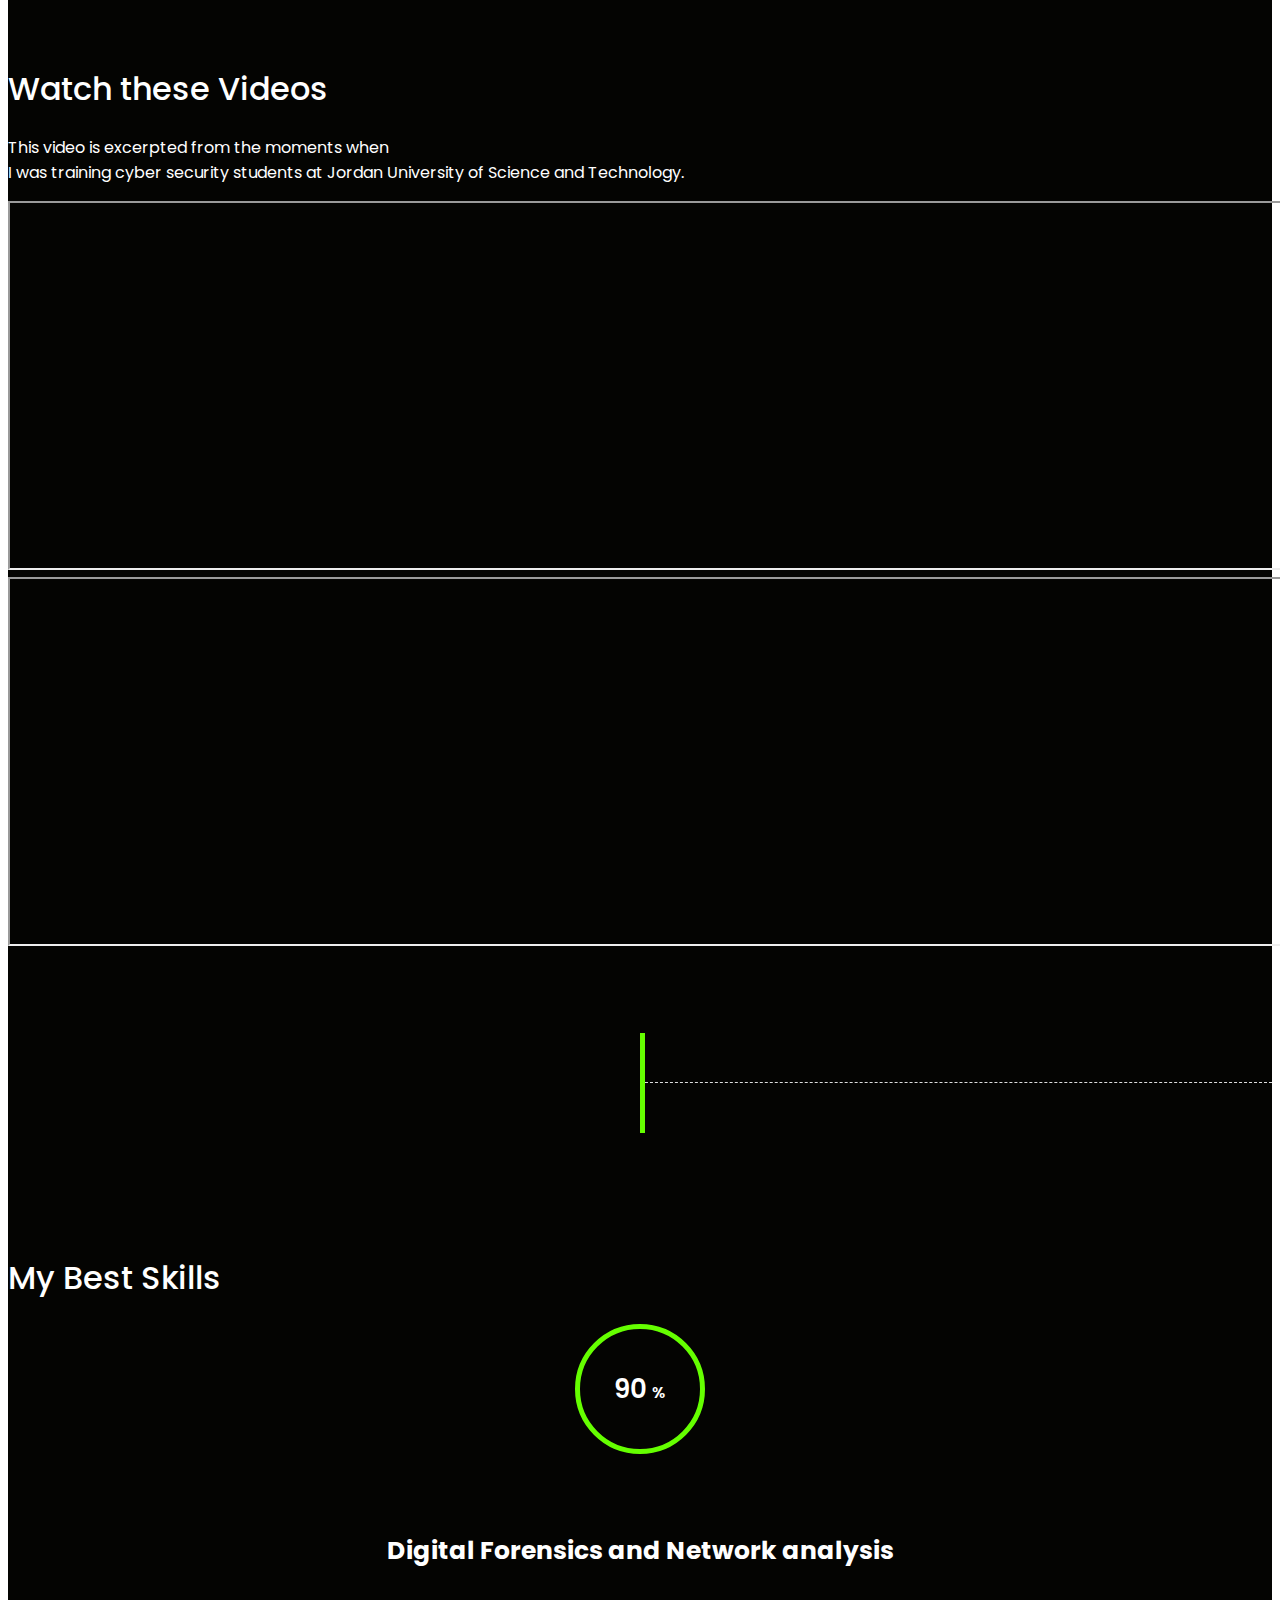
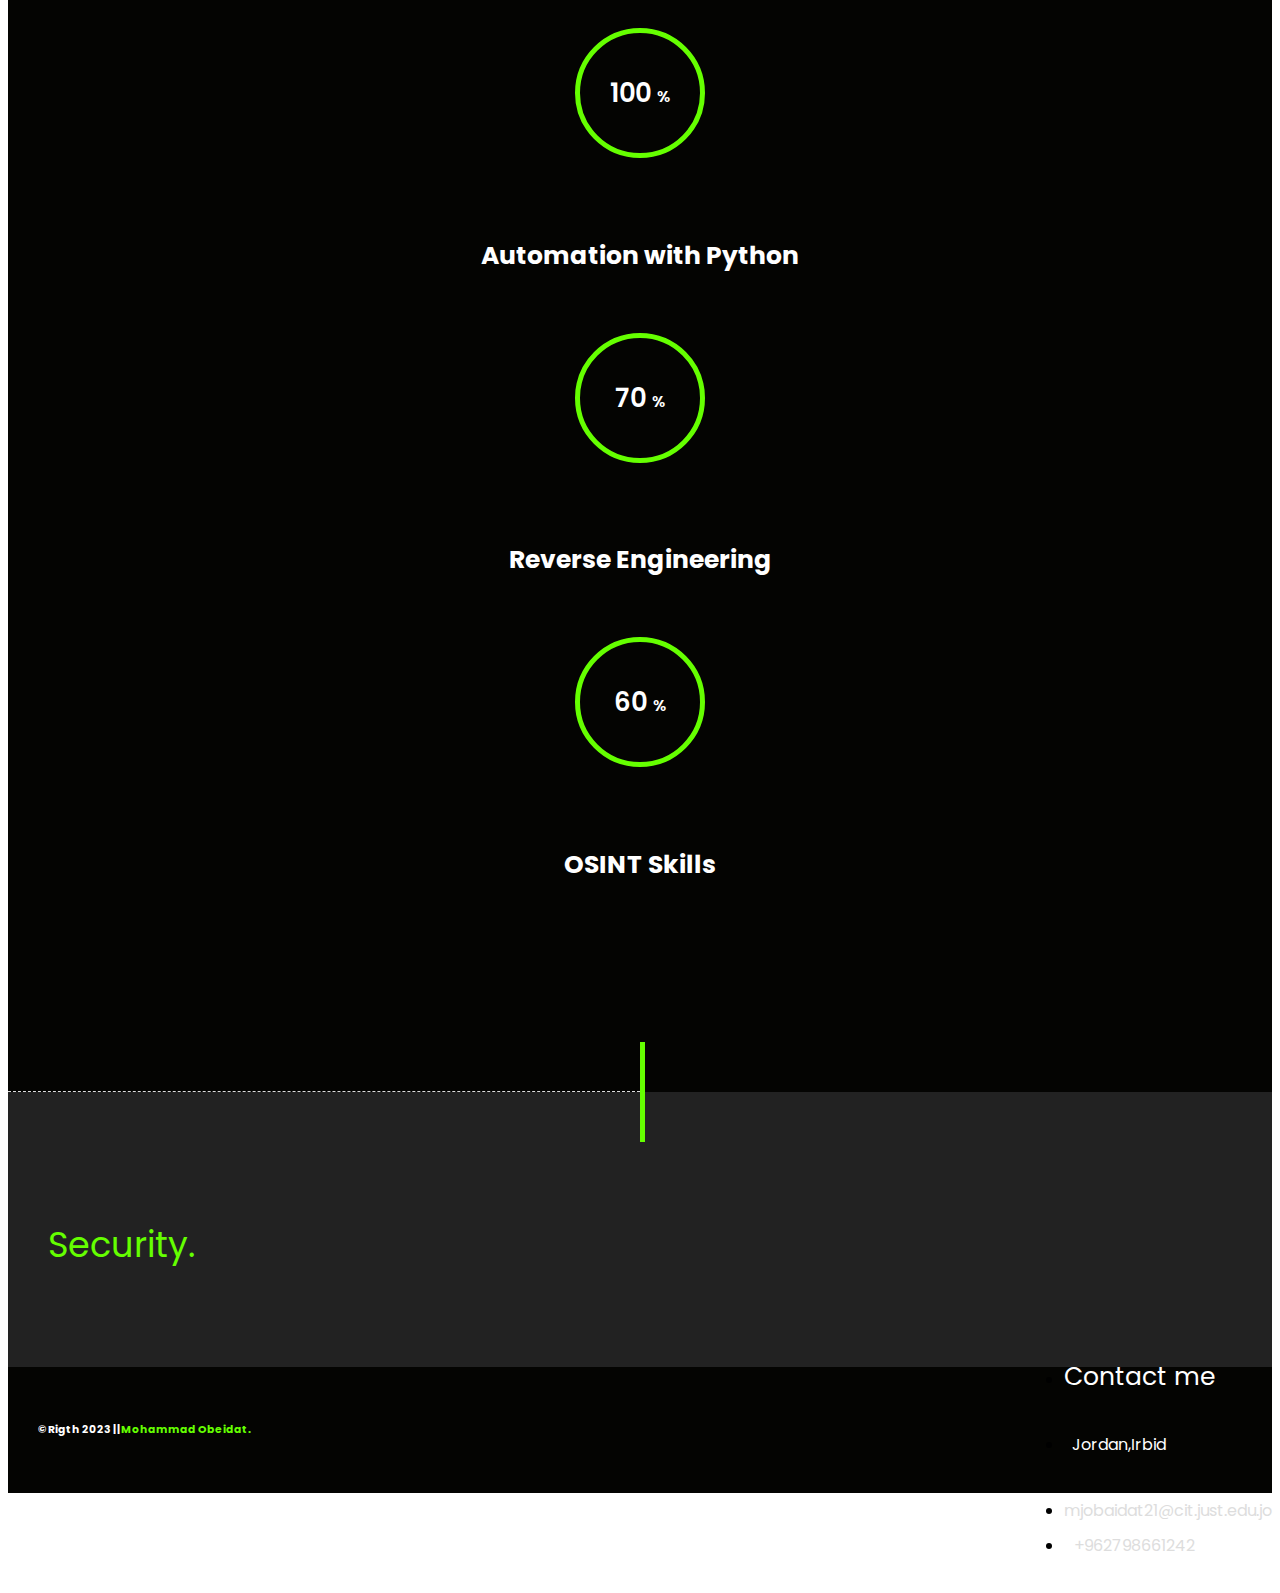
==== commit 4b3c0bc9: "Update index.html" ====
--- a/My_Prof/index.html
+++ b/My_Prof/index.html
@@ -65,7 +65,7 @@
                 </div>
                 <div class="col-lg-4">
                     <div class="banner-img">
-                        <img src="MO.NCSC.jpg" alt="">
+                        <img src="ZINC_CTF.jpg" alt="">
                     </div>
                 </div>
             </div>
